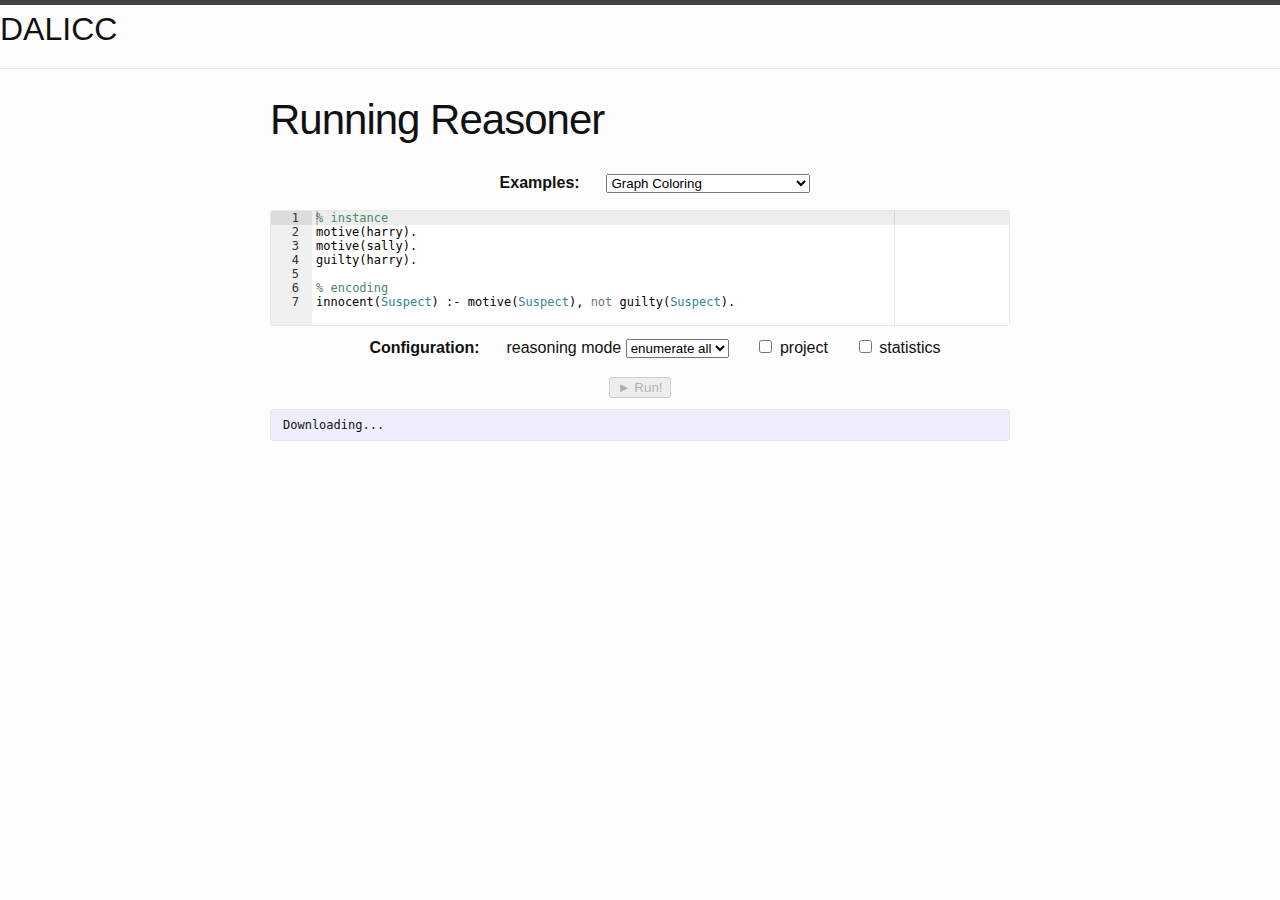
==== www/test.html @ fcf15885 "initial import" ====
<!DOCTYPE html>
<html lang="en">

  <head>
  <meta charset="utf-8">
  <meta http-equiv="X-UA-Compatible" content="IE=edge">
  <meta name="viewport" content="width=device-width, initial-scale=1">

  <title>DALICC Reasoner</title>

  <link rel="icon" type="image/x-icon" href="favicon.ico">
  
  
  <link rel="stylesheet" href="css/main.css">
  <link rel="stylesheet" href="css/posts.css">
  <link rel="stylesheet" href="css/jquery-ui.min.css">
    <link rel="stylesheet" href="css/clingo.css">
  
  <link rel="canonical" href="clingo/run/">

  
</head>


  <body>

    <header class="site-header" role="banner">
                        <h1 class="site-name"><span>DALICC</span>
          </h1>
</header>


    <main class="page-content" aria-label="Content">
      <div class="wrapper">
        <article class="post">

  <header class="post-header">
    <h1 class="post-title">Running Reasoner</h1>
  </header>

  <div class="post-content">
    <div class="center">

 <ul class="hlist">
  <li><b>Examples:</b></li>
  <li>
    <select id="examples" onchange="example()">
        <optgroup label="Simple Examples">
          <option value="clingo/run/examples/graph-coloring.lp">Graph Coloring</option>
          <option value="clingo/run/examples/n-queens.lp">n-Queens</option>
		  <option value="clingo/run/examples/ccby.lp">CC-BY</option>
          <option value="clingo/run/examples/bsd.lp">BSD 3.0</option>
          <option value="clingo/run/examples/apache.lp">Apache</option>
        </optgroup>
        <optgroup label="Advanced Examples">
          <option value="example=ccby.lp&example=bsd.lp">CC-BY + BSD 3.0</option>
          <option value="example=ccby.lp&example=apache.lp">CC-BY + Apache</option>
          <option value="example=apache.lp&example=bsd.lp">Apache + BSD 3.0</option>
		  <option value="example=ccby.lp&example=apache.lp&example=bsd.lp">CC-BY + Apache + BSD 3.0</option>
        </optgroup>
    </select>
  </li>
 </ul>

 <pre id="input">
% instance
motive(harry).
motive(sally).
guilty(harry).

% encoding
innocent(Suspect) :- motive(Suspect), not guilty(Suspect).</pre>

 <ul class="hlist">
  <li><b>Configuration:</b></li>
  <li>reasoning mode
   <select id="mode">
    <option>default</option>
    <option>brave</option>
    <option>cautious</option>
    <option selected>enumerate all</option>
   </select>
  </li>
  <li><input type="checkbox" id="project"/>&nbsp;project</li>
  <li><input type="checkbox" id="stats"/>&nbsp;statistics</li>
 </ul>

 <input type="button" id="run" value="&#x25ba; Run!" onclick="solve()" disabled/>

 <pre id="output" class="code"></pre>

    <div role="main" class="ui-content">
        <div id="menu-content"></div>
    </div>

	
    
</div>

<script type="text/javascript">
var Module; // global
</script>

  </div>

</article>

      </div>
    </main>




<script type="text/javascript" src="js/ace.js" charset="utf-8"></script>

<script type="text/javascript" src="js/clingo-module.js" charset="utf-8"></script>

<script type="text/javascript" src="js/clingo.js" charset="utf-8"></script>
<script type="text/javascript" src="js/jquery.min.js" charset="utf-8"></script>
<script type="text/javascript" src="js/jquery-ui.min.js" charset="utf-8"></script>
  <script>
  $( "#accordion" ).accordion({
  collapsible: true
});
  </script>
  </body>

</html>
---- www/css/main.css ----
table.trophy {
  margin-bottom: 2em;
  width: 100%; }

table.trophy td {
  padding-right: 2ex;
  padding-bottom: 1ex;
  vertical-align: top; }

/**
 * Reset some basic elements
 */
body, h1, h2, h3, h4, h5, h6,
p, blockquote, pre, hr,
dl, dd, ol, ul, figure {
  margin: 0;
  padding: 0; }

/**
 * Basic styling
 */
body {
  font: 400 16px/1.5 "Helvetica Neue", Helvetica, Arial, sans-serif;
  color: #111;
  background-color: #fdfdfd;
  -webkit-text-size-adjust: 100%;
  -webkit-font-feature-settings: "kern" 1;
  -moz-font-feature-settings: "kern" 1;
  -o-font-feature-settings: "kern" 1;
  font-feature-settings: "kern" 1;
  font-kerning: normal; }

/**
 * Set `margin-bottom` to maintain vertical rhythm
 */
h1, h2, h3, h4, h5, h6,
p, blockquote, pre,
ul, ol, dl, figure,
.highlight {
  margin-bottom: 15px; }

/**
 * Images
 */
img {
  max-width: 100%;
  vertical-align: middle; }

/**
 * Figures
 */
figure > img {
  display: block; }

figcaption {
  font-size: 14px; }

/**
 * Lists
 */
ul, ol {
  margin-left: 30px; }

li > ul,
li > ol {
  margin-bottom: 0; }

/**
 * Headings
 */
h1, h2, h3, h4, h5, h6 {
  font-weight: 400; }

/**
 * Links
 */
a {
  color: #2a7ae2;
  text-decoration: none; }
  a:visited {
    color: #1756a9; }
  a:hover {
    color: #111;
    text-decoration: underline; }

/**
 * Blockquotes
 */
blockquote {
  color: #828282;
  border-left: 4px solid #e8e8e8;
  padding-left: 15px;
  font-size: 18px;
  letter-spacing: -1px;
  font-style: italic; }
  blockquote > :last-child {
    margin-bottom: 0; }

/**
 * Code formatting
 */
pre,
code {
  font-size: 15px;
  border: 1px solid #e8e8e8;
  border-radius: 3px;
  background-color: #eef; }

code {
  padding: 1px 5px; }

pre {
  padding: 8px 12px;
  overflow-x: auto; }
  pre > code {
    border: 0;
    padding-right: 0;
    padding-left: 0; }

/**
 * Wrapper
 */
.wrapper {
  max-width: -webkit-calc(800px - (30px * 2));
  max-width: calc(800px - (30px * 2));
  margin-right: auto;
  margin-left: auto;
  padding-right: 30px;
  padding-left: 30px; }
  @media screen and (max-width: 800px) {
    .wrapper {
      max-width: -webkit-calc(800px - (30px));
      max-width: calc(800px - (30px));
      padding-right: 15px;
      padding-left: 15px; } }

/**
 * Clearfix
 */
.wrapper:after, .footer-col-wrapper:after {
  content: "";
  display: table;
  clear: both; }

/**
 * Icons
 */
.icon > svg {
  display: inline-block;
  vertical-align: middle; }
  .icon > svg path {
    fill: #828282; }

/**
 * Site header
 */
.site-header {
  border-top: 5px solid #424242;
  border-bottom: 1px solid #e8e8e8;
  min-height: 56px;
  position: relative; }

.site-title {
  font-size: 26px;
  font-weight: 300;
  line-height: 56px;
  letter-spacing: -1px;
  margin-bottom: 0;
  float: left; }
  .site-title, .site-title:visited {
    color: #424242; }

.site-nav {
  float: right;
  line-height: 56px; }
  .site-nav .menu-icon {
    display: none; }
  .site-nav .page-link {
    color: #111;
    line-height: 1.5; }
    .site-nav .page-link:not(:last-child) {
      margin-right: 20px; }
  @media screen and (max-width: 600px) {
    .site-nav {
      position: absolute;
      top: 9px;
      right: 15px;
      background-color: #fdfdfd;
      border: 1px solid #e8e8e8;
      border-radius: 5px;
      text-align: right; }
      .site-nav .menu-icon {
        display: block;
        float: right;
        width: 36px;
        height: 26px;
        line-height: 0;
        padding-top: 10px;
        text-align: center; }
        .site-nav .menu-icon > svg path {
          fill: #424242; }
      .site-nav .trigger {
        clear: both;
        display: none; }
      .site-nav:hover .trigger {
        display: block;
        padding-bottom: 5px; }
      .site-nav .page-link {
        display: block;
        padding: 5px 10px;
        margin-left: 20px; }
        .site-nav .page-link:not(:last-child) {
          margin-right: 0; } }

/**
 * Site footer
 */
.site-footer {
  border-top: 1px solid #e8e8e8;
  padding: 30px 0; }

.footer-heading {
  font-size: 18px;
  margin-bottom: 15px; }

.contact-list,
.social-media-list {
  list-style: none;
  margin-left: 0; }

.footer-col-wrapper {
  font-size: 15px;
  color: #828282;
  margin-left: -15px; }

.footer-col {
  float: left;
  margin-bottom: 15px;
  padding-left: 15px; }

.footer-col-1 {
  width: -webkit-calc(35% - (30px / 2));
  width: calc(35% - (30px / 2)); }

.footer-col-2 {
  width: -webkit-calc(20% - (30px / 2));
  width: calc(20% - (30px / 2)); }

.footer-col-3 {
  width: -webkit-calc(45% - (30px / 2));
  width: calc(45% - (30px / 2)); }

@media screen and (max-width: 800px) {
  .footer-col-1,
  .footer-col-2 {
    width: -webkit-calc(50% - (30px / 2));
    width: calc(50% - (30px / 2)); }

  .footer-col-3 {
    width: -webkit-calc(100% - (30px / 2));
    width: calc(100% - (30px / 2)); } }
@media screen and (max-width: 600px) {
  .footer-col {
    float: none;
    width: -webkit-calc(100% - (30px / 2));
    width: calc(100% - (30px / 2)); } }
/**
 * Page content
 */
.page-content {
  padding: 30px 0; }

.page-heading {
  font-size: 20px; }

.post-list {
  margin-left: 0;
  list-style: none; }
  .post-list > li {
    margin-bottom: 30px; }

.post-meta {
  font-size: 14px;
  color: #828282; }

.post-link {
  display: block;
  font-size: 24px; }

/**
 * Posts
 */
.post-header {
  margin-bottom: 30px; }

.post-title {
  font-size: 42px;
  letter-spacing: -1px;
  line-height: 1; }
  @media screen and (max-width: 800px) {
    .post-title {
      font-size: 36px; } }

.post-content {
  margin-bottom: 30px; }
  .post-content h2 {
    font-size: 32px; }
    @media screen and (max-width: 800px) {
      .post-content h2 {
        font-size: 28px; } }
  .post-content h3 {
    font-size: 26px; }
    @media screen and (max-width: 800px) {
      .post-content h3 {
        font-size: 22px; } }
  .post-content h4 {
    font-size: 20px; }
    @media screen and (max-width: 800px) {
      .post-content h4 {
        font-size: 18px; } }

/**
 * Syntax highlighting styles
 */
.highlight {
  background: #fff; }
  .highlighter-rouge .highlight {
    background: #eef; }
  .highlight .c {
    color: #998;
    font-style: italic; }
  .highlight .err {
    color: #a61717;
    background-color: #e3d2d2; }
  .highlight .k {
    font-weight: bold; }
  .highlight .o {
    font-weight: bold; }
  .highlight .cm {
    color: #998;
    font-style: italic; }
  .highlight .cp {
    color: #999;
    font-weight: bold; }
  .highlight .c1 {
    color: #998;
    font-style: italic; }
  .highlight .cs {
    color: #999;
    font-weight: bold;
    font-style: italic; }
  .highlight .gd {
    color: #000;
    background-color: #fdd; }
  .highlight .gd .x {
    color: #000;
    background-color: #faa; }
  .highlight .ge {
    font-style: italic; }
  .highlight .gr {
    color: #a00; }
  .highlight .gh {
    color: #999; }
  .highlight .gi {
    color: #000;
    background-color: #dfd; }
  .highlight .gi .x {
    color: #000;
    background-color: #afa; }
  .highlight .go {
    color: #888; }
  .highlight .gp {
    color: #555; }
  .highlight .gs {
    font-weight: bold; }
  .highlight .gu {
    color: #aaa; }
  .highlight .gt {
    color: #a00; }
  .highlight .kc {
    font-weight: bold; }
  .highlight .kd {
    font-weight: bold; }
  .highlight .kp {
    font-weight: bold; }
  .highlight .kr {
    font-weight: bold; }
  .highlight .kt {
    color: #458;
    font-weight: bold; }
  .highlight .m {
    color: #099; }
  .highlight .s {
    color: #d14; }
  .highlight .na {
    color: #008080; }
  .highlight .nb {
    color: #0086B3; }
  .highlight .nc {
    color: #458;
    font-weight: bold; }
  .highlight .no {
    color: #008080; }
  .highlight .ni {
    color: #800080; }
  .highlight .ne {
    color: #900;
    font-weight: bold; }
  .highlight .nf {
    color: #900;
    font-weight: bold; }
  .highlight .nn {
    color: #555; }
  .highlight .nt {
    color: #000080; }
  .highlight .nv {
    color: #008080; }
  .highlight .ow {
    font-weight: bold; }
  .highlight .w {
    color: #bbb; }
  .highlight .mf {
    color: #099; }
  .highlight .mh {
    color: #099; }
  .highlight .mi {
    color: #099; }
  .highlight .mo {
    color: #099; }
  .highlight .sb {
    color: #d14; }
  .highlight .sc {
    color: #d14; }
  .highlight .sd {
    color: #d14; }
  .highlight .s2 {
    color: #d14; }
  .highlight .se {
    color: #d14; }
  .highlight .sh {
    color: #d14; }
  .highlight .si {
    color: #d14; }
  .highlight .sx {
    color: #d14; }
  .highlight .sr {
    color: #009926; }
  .highlight .s1 {
    color: #d14; }
  .highlight .ss {
    color: #990073; }
  .highlight .bp {
    color: #999; }
  .highlight .vc {
    color: #008080; }
  .highlight .vg {
    color: #008080; }
  .highlight .vi {
    color: #008080; }
  .highlight .il {
    color: #099; }
---- www/css/posts.css ----
#search_area {
  width: 200px;
  position: relative;
  margin: 0 auto;
  margin-bottom: 20px;
}

#search {
  font-size: 17px;
  font-family: inherit;
  border: 1px solid #ccc;
  color: #666;
  padding: 3px 27px 3px 27px;
  background: url(/images/magnifier.png) 7px 6px no-repeat;
  width: 100%;
  margin: 0;
}

#search:focus {
  outline: none;
}

#search_area img {
  position: absolute;
  right: -48px;
  top: 7px;
  display: block;
}

#search_area label {
  font-size: 17px;
  position: absolute;
  top: 4px;
  left: 29px;
  color: #ccc;
  cursor: text;
  padding: 0;
}
---- www/css/clingo.css ----
#output {
  margin: 10px auto;
  font: 12px/normal 'Monaco', 'Menlo', 'Ubuntu Mono', 'Consolas', 'source-code-pro', monospace;
  text-align:left;
}
#input {
  margin: 10px auto;
  text-align:left;
  font: 12px/normal 'Monaco', 'Menlo', 'Ubuntu Mono', 'Consolas', 'source-code-pro', monospace;
}
.hlist {
  display: block;
}
.hlist li {
  display: inline;
  padding-right: .7em;
  padding-left: .7em;
}
.center {
  text-align:center;
}
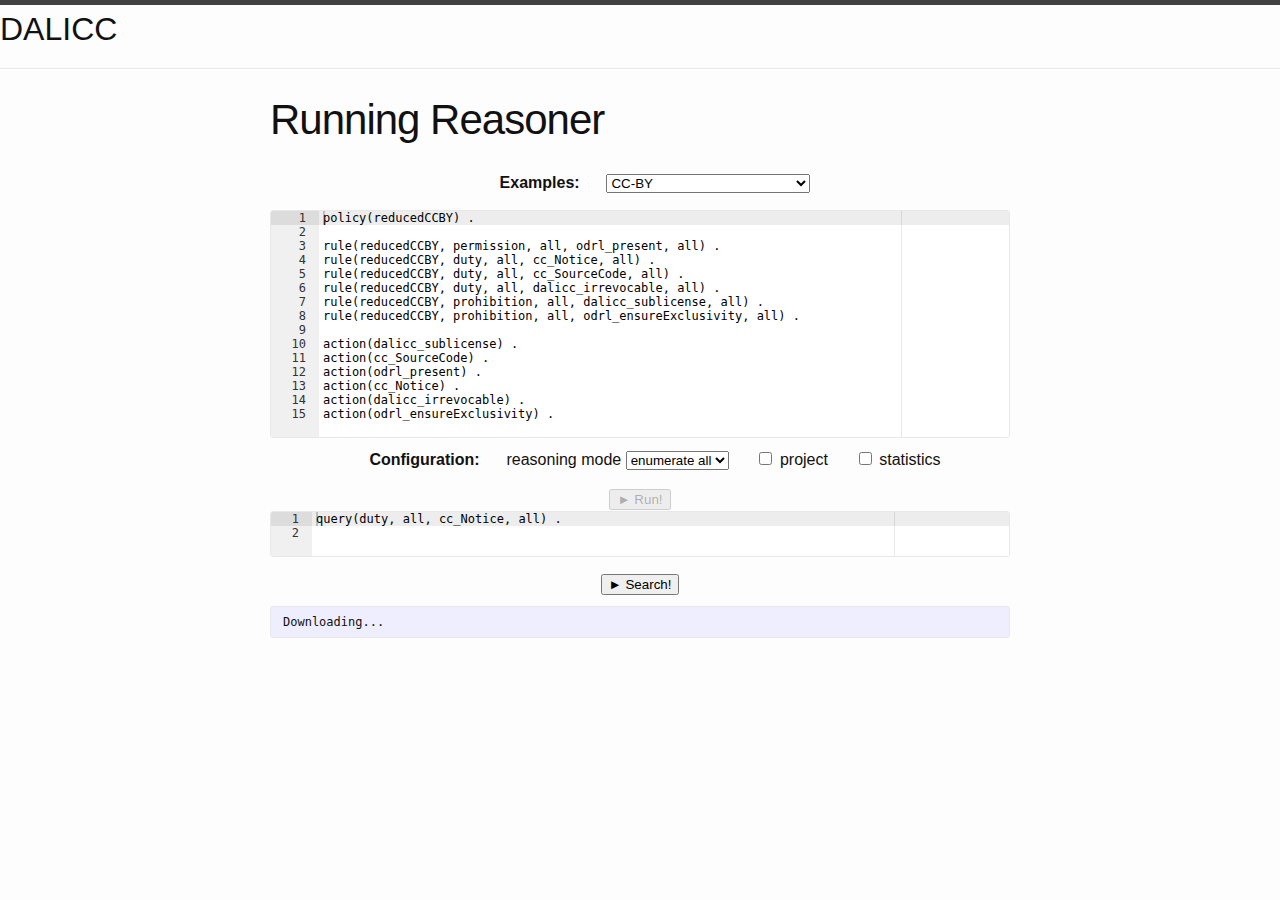
==== commit e369ab06: "added search" ====
--- a/www/test.html
+++ b/www/test.html
@@ -46,9 +46,7 @@
   <li>
     <select id="examples" onchange="example()">
         <optgroup label="Simple Examples">
-          <option value="clingo/run/examples/graph-coloring.lp">Graph Coloring</option>
-          <option value="clingo/run/examples/n-queens.lp">n-Queens</option>
-		  <option value="clingo/run/examples/ccby.lp">CC-BY</option>
+          <option value="clingo/run/examples/ccby.lp">CC-BY</option>
           <option value="clingo/run/examples/bsd.lp">BSD 3.0</option>
           <option value="clingo/run/examples/apache.lp">Apache</option>
         </optgroup>
@@ -63,13 +61,21 @@
  </ul>
 
  <pre id="input">
-% instance
-motive(harry).
-motive(sally).
-guilty(harry).
+policy(reducedCCBY) .
 
-% encoding
-innocent(Suspect) :- motive(Suspect), not guilty(Suspect).</pre>
+rule(reducedCCBY, permission, all, odrl_present, all) .
+rule(reducedCCBY, duty, all, cc_Notice, all) .
+rule(reducedCCBY, duty, all, cc_SourceCode, all) .
+rule(reducedCCBY, duty, all, dalicc_irrevocable, all) .
+rule(reducedCCBY, prohibition, all, dalicc_sublicense, all) .
+rule(reducedCCBY, prohibition, all, odrl_ensureExclusivity, all) .
+
+action(dalicc_sublicense) . 
+action(cc_SourceCode) . 
+action(odrl_present) . 
+action(cc_Notice) . 
+action(dalicc_irrevocable) . 
+action(odrl_ensureExclusivity) . </pre>
 
  <ul class="hlist">
   <li><b>Configuration:</b></li>
@@ -86,6 +92,11 @@
  </ul>
 
  <input type="button" id="run" value="&#x25ba; Run!" onclick="solve()" disabled/>
+
+  <pre id="query">
+query(duty, all, cc_Notice, all) .
+ </pre>
+  <input type="button" id="searchLicense" value="&#x25ba; Search!" onclick="searchLicense()" />
 
  <pre id="output" class="code"></pre>
 
